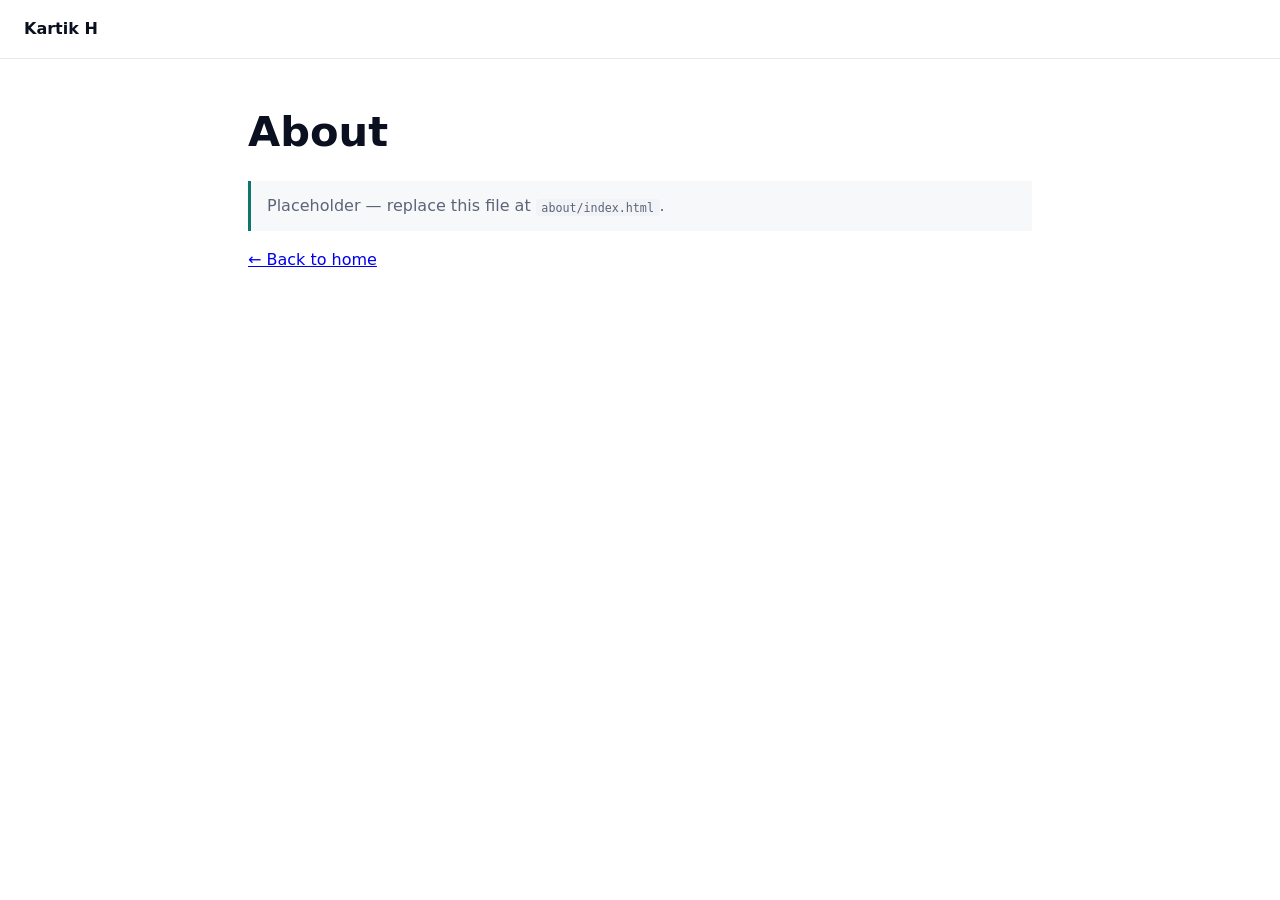
==== about/index.html @ fc309dc2 "site: establish folder structure (paths, not subdomains) One repository serving at https://kartik-h6" ====
<!DOCTYPE html>
<html lang="en">
<head>
  <meta charset="UTF-8">
  <meta name="viewport" content="width=device-width, initial-scale=1.0">
  <title>About · Kartik H</title>
  <link rel="stylesheet" href="/assets/css/style.css">
</head>
<body>
  <header class="site-head"><nav><a class="brand" href="/">Kartik H</a></nav></header>
  <main>
    <h1>About</h1>
    <p class="placeholder">Placeholder — replace this file at <code>about/index.html</code>.</p>
    <p><a href="/">← Back to home</a></p>
  </main>
</body>
</html>
---- assets/css/style.css ----
:root {
  --ink: #0b1020;
  --muted: #5b6478;
  --line: #e6e8ee;
  --bg: #ffffff;
  --accent: #0f766e;
}

* { box-sizing: border-box; }

body {
  margin: 0;
  font-family: system-ui, -apple-system, "Segoe UI", Roboto, sans-serif;
  color: var(--ink);
  background: var(--bg);
  line-height: 1.6;
}

.site-head {
  border-bottom: 1px solid var(--line);
  padding: 1rem 1.5rem;
}

.brand {
  font-weight: 700;
  text-decoration: none;
  color: var(--ink);
}

main {
  max-width: 52rem;
  margin: 0 auto;
  padding: 2.5rem 1.5rem 4rem;
}

h1 { font-size: clamp(1.8rem, 1.2rem + 2vw, 2.6rem); margin: 0 0 .5rem; }

.lede { color: var(--muted); font-size: 1.1rem; }

h2 {
  font-size: 1rem;
  text-transform: uppercase;
  letter-spacing: .08em;
  color: var(--muted);
  margin-top: 2.5rem;
}

.grid {
  list-style: none;
  padding: 0;
  display: grid;
  grid-template-columns: repeat(auto-fill, minmax(11rem, 1fr));
  gap: .75rem;
}

.grid a {
  display: block;
  padding: .9rem 1rem;
  border: 1px solid var(--line);
  border-radius: .6rem;
  text-decoration: none;
  color: var(--ink);
}

.grid a:hover { border-color: var(--accent); }

.placeholder {
  color: var(--muted);
  background: #f7f8fa;
  border-left: 3px solid var(--accent);
  padding: .75rem 1rem;
}

code {
  background: #f2f3f6;
  padding: .1rem .35rem;
  border-radius: .25rem;
  font-size: .9em;
}

footer {
  border-top: 1px solid var(--line);
  padding: 1.5rem;
  text-align: center;
  color: var(--muted);
}
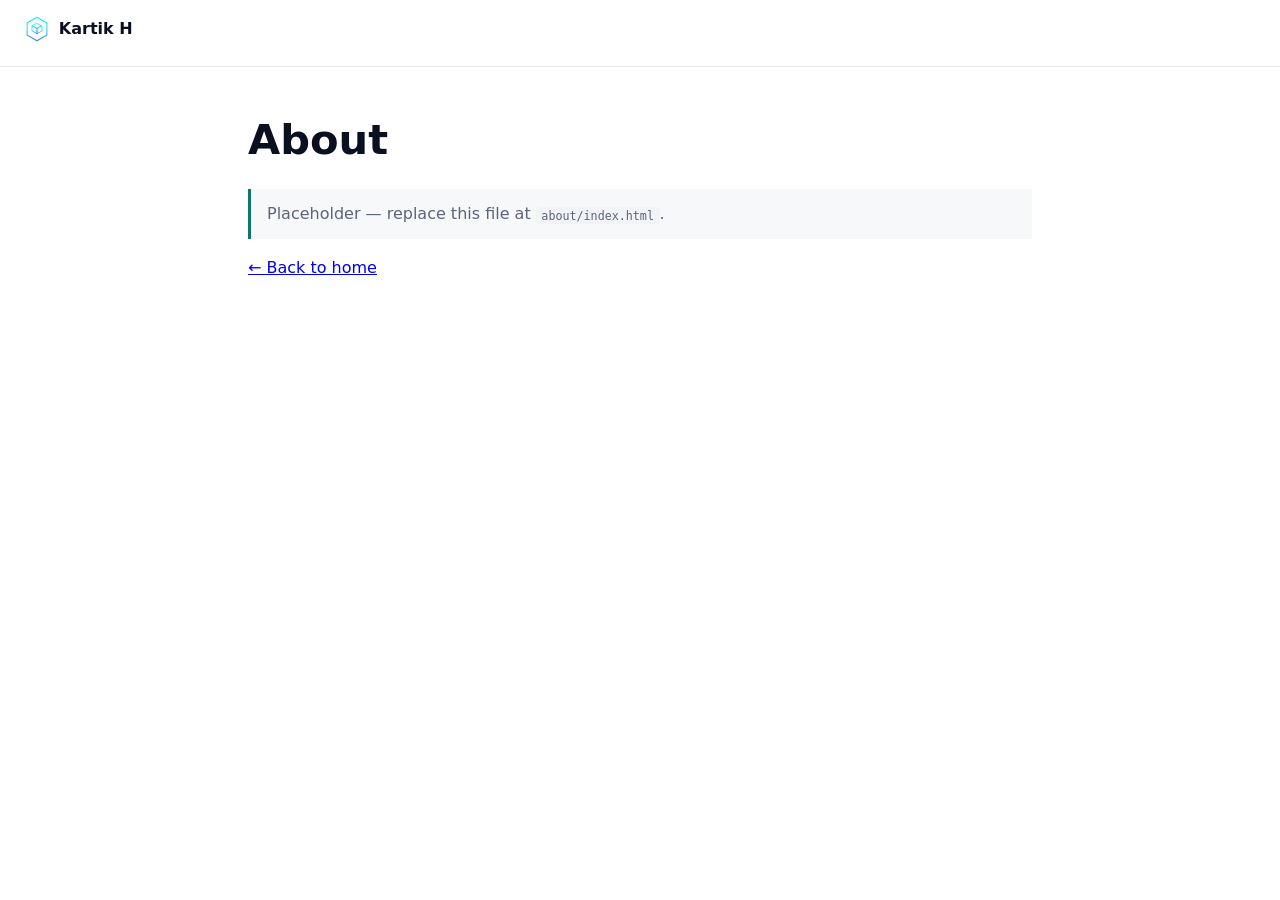
==== commit 77769740: "brand: add hexagon+cube mark, favicon, and per-area OG metadata Carries the existing TechStudyHubCor" ====
--- a/about/index.html
+++ b/about/index.html
@@ -4,10 +4,16 @@
   <meta charset="UTF-8">
   <meta name="viewport" content="width=device-width, initial-scale=1.0">
   <title>About · Kartik H</title>
+  <link rel="icon" href="/assets/images/favicon/favicon.svg" type="image/svg+xml">
+  <link rel="apple-touch-icon" href="/assets/images/favicon/apple-touch-icon.png">
+  <link rel="manifest" href="/manifest.json">
+  <meta property="og:title" content="About · Kartik H">
+  <meta property="og:image" content="https://kartik-h6.github.io/assets/images/og/og-about.png">
+  <meta name="twitter:card" content="summary_large_image">
   <link rel="stylesheet" href="/assets/css/style.css">
 </head>
 <body>
-  <header class="site-head"><nav><a class="brand" href="/">Kartik H</a></nav></header>
+  <header class="site-head"><nav><a class="brand" href="/"><img class="brand-mark" src="/assets/images/icons/logo-hexagon-cube.svg" alt="" width="26" height="26"><span>Kartik H</span></a></nav></header>
   <main>
     <h1>About</h1>
     <p class="placeholder">Placeholder — replace this file at <code>about/index.html</code>.</p>
--- a/assets/css/style.css
+++ b/assets/css/style.css
@@ -4,6 +4,7 @@
   --line: #e6e8ee;
   --bg: #ffffff;
   --accent: #0f766e;
+  --accent-cyan: #22d3ee;
 }
 
 * { box-sizing: border-box; }
@@ -22,9 +23,18 @@
 }
 
 .brand {
+  display: inline-flex;
+  align-items: center;
+  gap: .55rem;
   font-weight: 700;
   text-decoration: none;
   color: var(--ink);
+}
+
+.brand-mark {
+  display: block;
+  width: 26px;
+  height: 26px;
 }
 
 main {
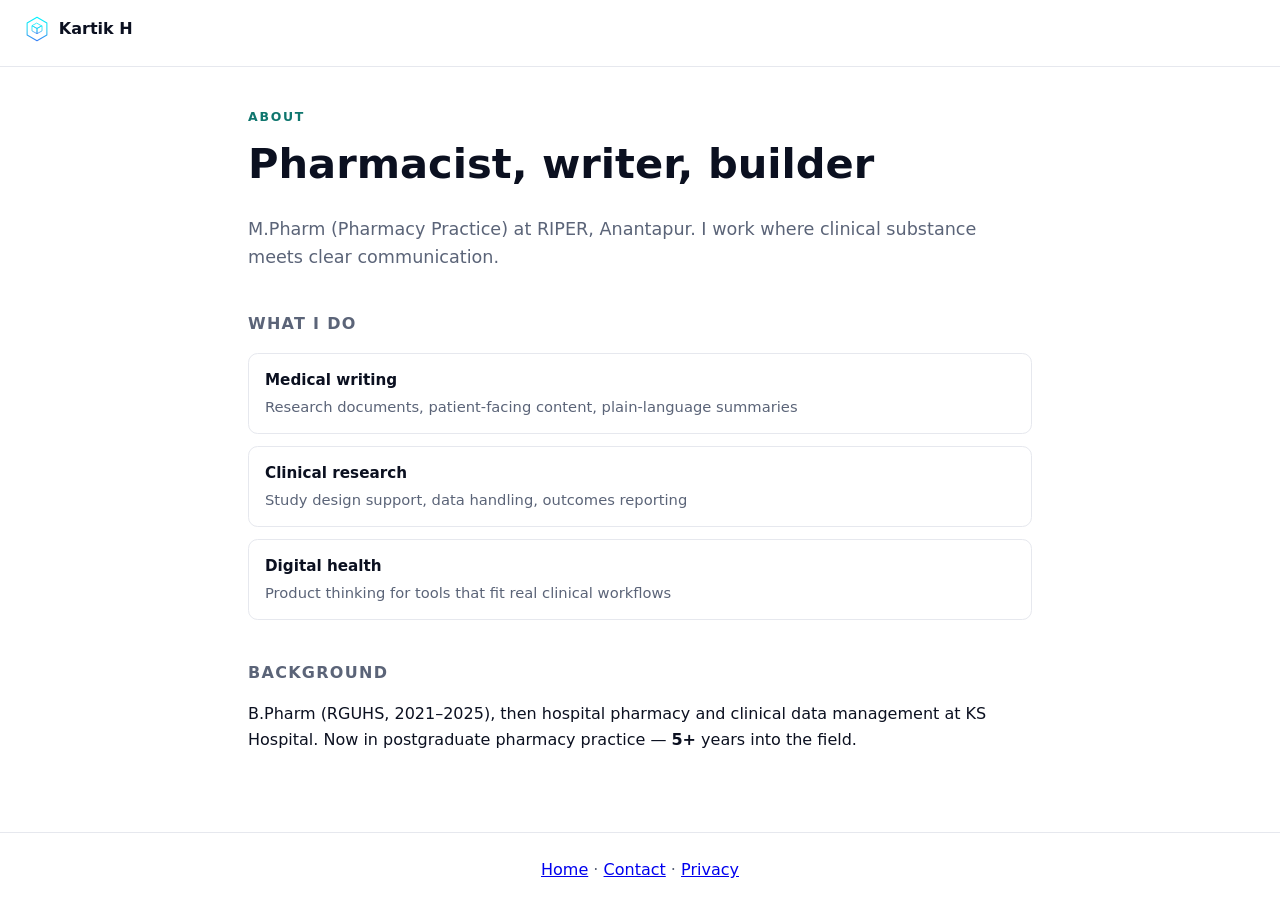
==== commit a1ada215: "pages: real content + per-folder css/js for about, research, projects, knowledge, journey, contact E" ====
--- a/about/index.html
+++ b/about/index.html
@@ -4,6 +4,7 @@
   <meta charset="UTF-8">
   <meta name="viewport" content="width=device-width, initial-scale=1.0">
   <title>About · Kartik H</title>
+  <meta name="description" content="Kartik H — M.Pharm (Pharmacy Practice). Medical writing, clinical research and digital health.">
   <link rel="icon" href="/assets/images/favicon/favicon.svg" type="image/svg+xml">
   <link rel="apple-touch-icon" href="/assets/images/favicon/apple-touch-icon.png">
   <link rel="manifest" href="/manifest.json">
@@ -11,13 +12,30 @@
   <meta property="og:image" content="https://kartik-h6.github.io/assets/images/og/og-about.png">
   <meta name="twitter:card" content="summary_large_image">
   <link rel="stylesheet" href="/assets/css/style.css">
+  <link rel="stylesheet" href="/about/style.css">
 </head>
 <body>
   <header class="site-head"><nav><a class="brand" href="/"><img class="brand-mark" src="/assets/images/icons/logo-hexagon-cube.svg" alt="" width="26" height="26"><span>Kartik H</span></a></nav></header>
   <main>
-    <h1>About</h1>
-    <p class="placeholder">Placeholder — replace this file at <code>about/index.html</code>.</p>
-    <p><a href="/">← Back to home</a></p>
+    <p class="area-kicker">About</p>
+    <h1>Pharmacist, writer, builder</h1>
+    <p class="lede">M.Pharm (Pharmacy Practice) at RIPER, Anantapur. I work where clinical substance meets clear communication.</p>
+
+    <section>
+      <h2>What I do</h2>
+      <ul class="kv">
+        <li><strong>Medical writing</strong><span>Research documents, patient-facing content, plain-language summaries</span></li>
+        <li><strong>Clinical research</strong><span>Study design support, data handling, outcomes reporting</span></li>
+        <li><strong>Digital health</strong><span>Product thinking for tools that fit real clinical workflows</span></li>
+      </ul>
+    </section>
+
+    <section>
+      <h2>Background</h2>
+      <p>B.Pharm (RGUHS, 2021–2025), then hospital pharmacy and clinical data management at KS Hospital. Now in postgraduate pharmacy practice — <strong id="years-in">several</strong> years into the field.</p>
+    </section>
   </main>
+  <footer><a href="/">Home</a> · <a href="/contact/">Contact</a> · <a href="/privacy/">Privacy</a></footer>
+  <script src="/about/main.js" defer></script>
 </body>
 </html>
--- a/about/style.css
+++ b/about/style.css
@@ -0,0 +1,32 @@
+/* Area layer for /about/
+   Extends /assets/css/style.css — it never replaces it. Loaded after the
+   shared sheet, so it can override the accent for this folder only. */
+:root { --accent: #0f766e; }
+
+.area-kicker {
+  margin: 0 0 .25rem;
+  font-size: .78rem;
+  font-weight: 600;
+  text-transform: uppercase;
+  letter-spacing: .14em;
+  color: var(--accent);
+}
+
+.kv {
+  list-style: none;
+  padding: 0;
+  margin: 1rem 0 0;
+  display: grid;
+  gap: .75rem;
+}
+
+.kv li {
+  display: grid;
+  gap: .15rem;
+  padding: .9rem 1rem;
+  border: 1px solid var(--line);
+  border-radius: .6rem;
+}
+
+.kv strong { font-size: .95rem; }
+.kv span { color: var(--muted); font-size: .92rem; }
